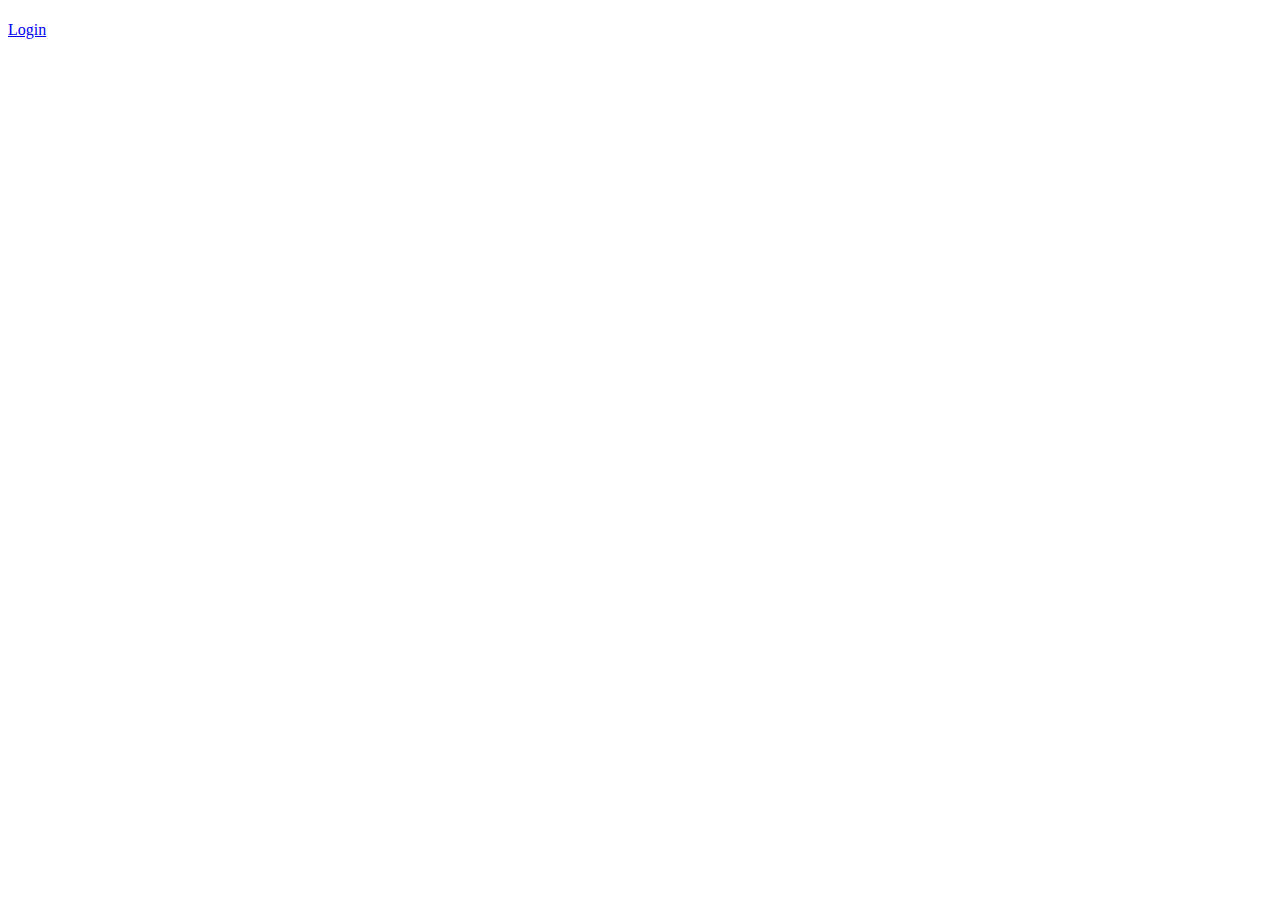
==== index.html @ 5580bd14 "adicionado o coracao do projeto" ====
<!DOCTYPE html>
<html lang="pt-br">
<head>
    <meta charset="UTF-8">
    <meta name="viewport" content="width=device-width, initial-scale=1.0">
    <link rel="stylesheet" href="./src/style/index.css">
    <title>GROUND</title>
</head>
<body>
    <header>
        <h1 id="welcome"></h1>
        <nav id=login> <a href="./auth/login.html">Login</a></nav>
    </header>
    <script src="./src/js/index.js" type="module"></script>
</body>
</html>
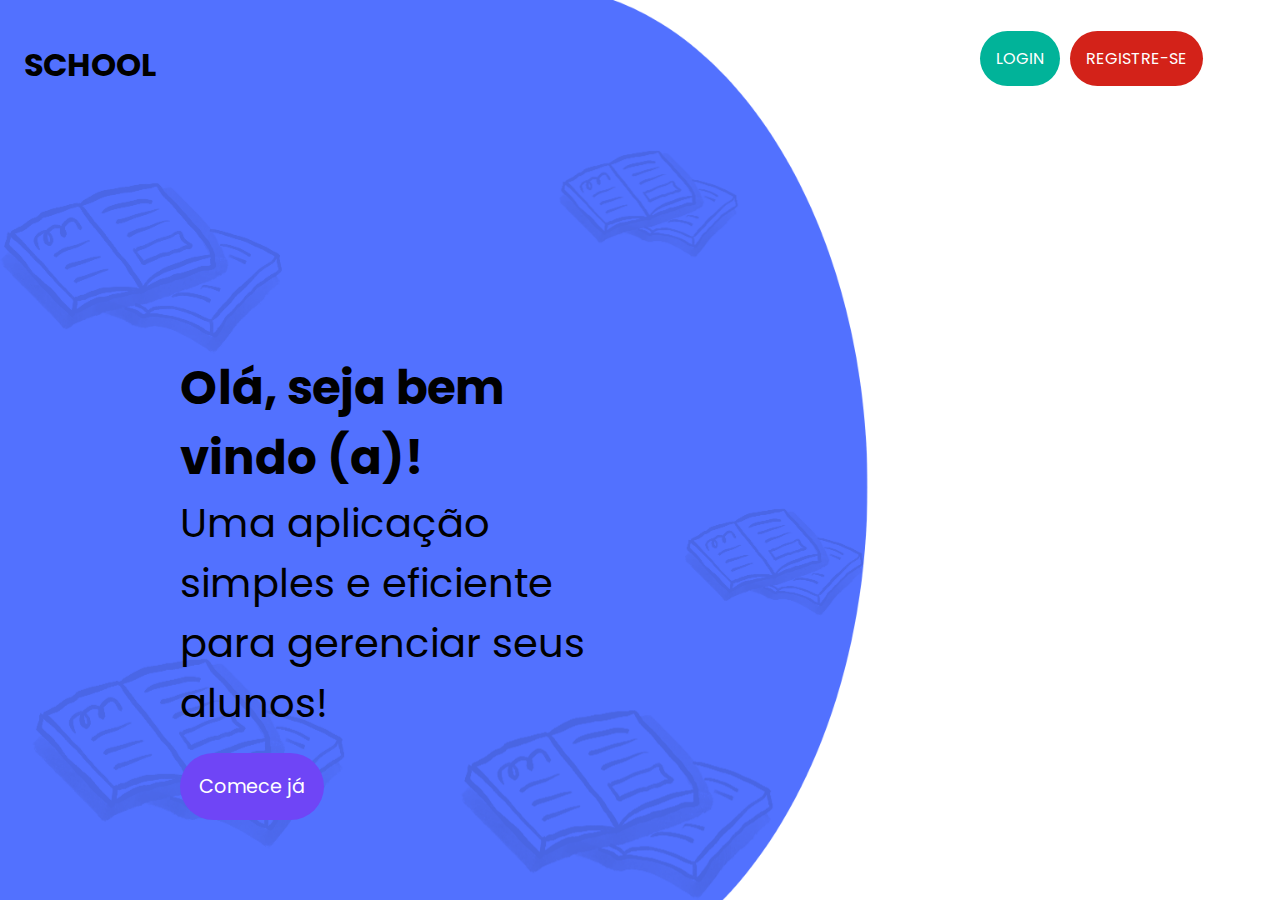
==== commit 78c74385: "update" ====
--- a/index.html
+++ b/index.html
@@ -4,13 +4,25 @@
     <meta charset="UTF-8">
     <meta name="viewport" content="width=device-width, initial-scale=1.0">
     <link rel="stylesheet" href="./src/style/index.css">
-    <title>GROUND</title>
+    <title>Seja bem vindo(a)</title>
 </head>
 <body>
     <header>
-        <h1 id="welcome"></h1>
-        <nav id=login> <a href="./auth/login.html">Login</a></nav>
+        <div id="logo"><h1>SCHOOL</h1></div>
+        <nav id=login>
+            <ul>
+                <li><a href="./pages/login.html" id="login-btn">Login</a></li>
+                <li><a href="./pages/register.html" id="register-btn">Registre-se</a></li>
+            </nav>
+            </ul>
     </header>
+    <main>
+        <div id="welcome">
+            <h3>Olá, seja bem vindo (a)!</h3>
+            <p>Uma aplicação simples e eficiente para gerenciar seus alunos!</p>
+            <button id="start"><a href="./pages/register.html">Comece já</a></button>
+        </div>
+    </main>
     <script src="./src/js/index.js" type="module"></script>
 </body>
 </html>--- a/src/style/index.css
+++ b/src/style/index.css
@@ -0,0 +1,140 @@
+@import url('https://fonts.googleapis.com/css2?family=Poppins:wght@300&display=swap');
+
+
+
+*{
+    margin: 0;
+    padding: 0;
+    box-sizing: border-box;
+    font-family: 'Poppins',sans-serif;
+    
+}
+
+body{
+    width: 100vw;
+    height: 100vh;
+    background-image: url('../img/backgound-body.webp');
+    background-repeat: no-repeat;
+    background-size: cover;
+    
+}
+a{
+    text-decoration: none;
+}
+header{
+    position: relative;
+    width: 100vw;
+    height: 15vh;
+    display: flex;
+}
+header #logo{
+    position: relative;
+    top: 30%;
+    margin-left: 1.5rem;
+}
+
+header nav{
+    height: 8vh;
+    position: absolute;
+    right: 5px;
+    top: 30%;
+    text-align: center;
+    
+}
+header nav ul{
+    width: 300px;
+    height: 100px;
+    display: flex;
+    text-align: center;
+    list-style: none;
+    
+}
+
+header nav ul li{
+    position: relative;
+    text-align: center;
+    height: 30px;
+    margin: 5px;
+    
+}
+
+header nav ul li a {  
+   
+    color: #FFF;
+    padding: 1rem;
+    border-radius: 50px;
+    text-transform: uppercase;
+    font-weight: 400;
+}
+
+header nav ul #login-btn{
+    background-color: #01b399;
+}
+header nav ul #register-btn{
+    background-color: #d32219;
+}
+
+main #welcome{
+    position: relative;
+    width: 35vw;
+    height: 50vh;
+    top: 17vw;
+    left: 20vh;
+    font-size: 2.5rem;
+}
+
+main #welcome #start{
+    padding: 1.2rem;
+    font-size: 1.2rem;
+    margin-top: 20px;
+    border: none;
+    background-color: #6f45f6;
+    color: #FFF;
+    text-align: center;
+    border-radius: 50px;
+    z-index: 100;
+    cursor: pointer;
+}
+main #welcome #start a{
+
+    color: #FFF;
+}
+
+/*Media Queries*/
+
+@media only screen and (max-width: 1000px) {
+    header #logo h1{
+        font-size: 1.2rem;
+    }
+    header nav{
+        position: absolute;
+        right: 50px;
+        top: 30%;
+        
+        
+    }
+    header nav ul{
+        width: 200px;
+        height: 100px;
+        display: flex;
+        text-align: center;
+        list-style: none;
+        
+    }
+
+    header nav ul li a {   
+        color: #FFF;
+        padding: 5px;
+        border-radius: 50px;
+        text-transform: uppercase;
+        font-weight: 400;
+    }
+    main #welcome{
+        width: 80vw;
+        height: 50vh;
+        left: 2rem;
+        font-size: 2rem;
+    }
+
+
+}